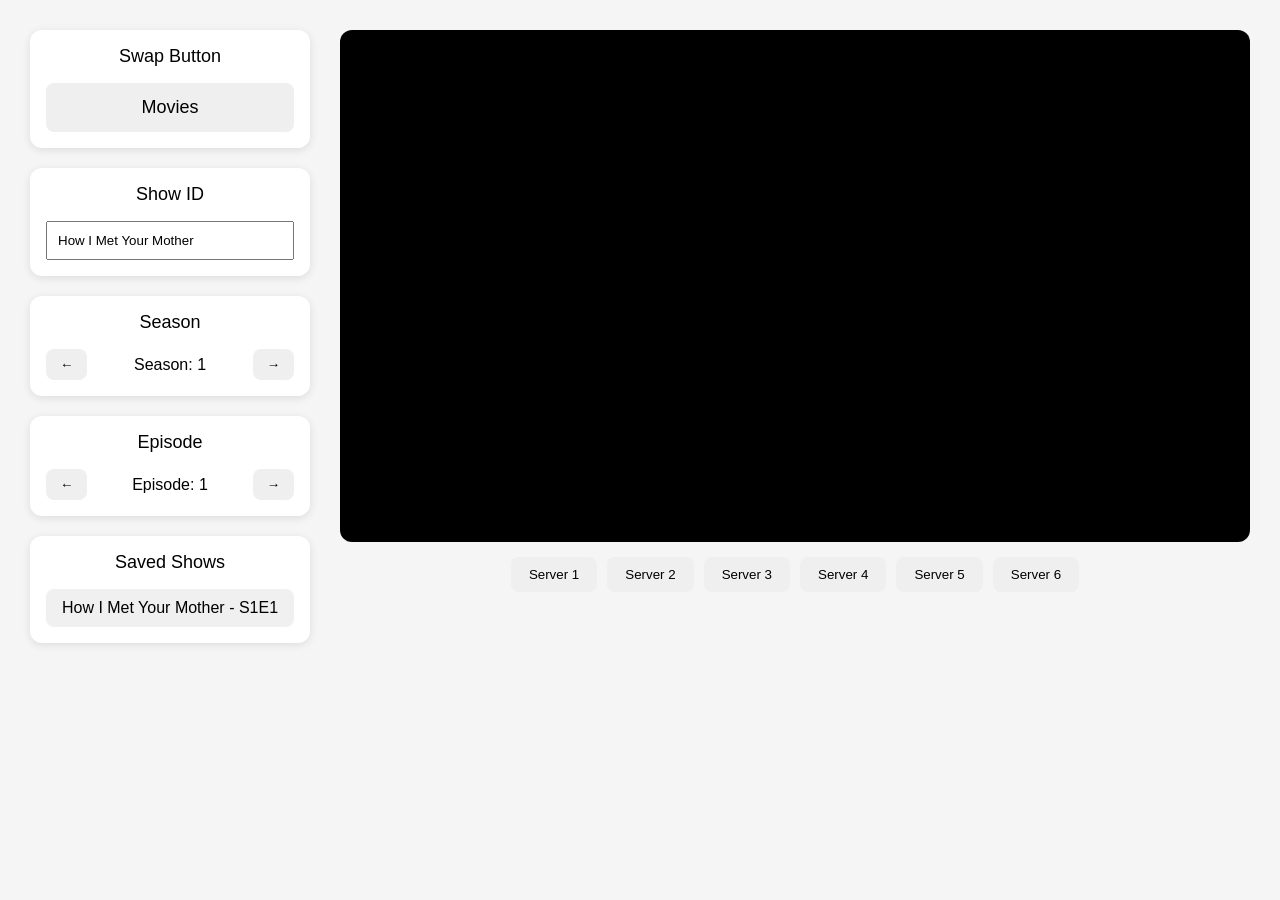
==== index.html @ 3ccbfbb1 "first commit" ====
<!DOCTYPE html>
<html lang="en">

<head>
    <meta charset="UTF-8">
    <meta name="viewport" content="width=device-width, initial-scale=1.0">
    <title>Movie Website</title>
    <style>
        body {
            font-family: -apple-system, BlinkMacSystemFont, "Segoe UI", Roboto, sans-serif;
            background: #f5f5f5;
            margin: 0;
            padding: 30px;
        }

        .layout {
            display: flex;
            gap: 30px;
            align-items: flex-start;
            max-width: 1400px;
            margin: auto;
        }

        .sidebar {
            width: 280px;
            display: flex;
            flex-direction: column;
            gap: 20px;
        }

        .card {
            background: #fff;
            border-radius: 12px;
            padding: 16px;
            box-shadow: 0 2px 8px rgba(0, 0, 0, .1);
        }

        .card h3 {
            margin-top: 0;
            margin-bottom: 16px;
            font-size: 18px;
            font-weight: 500;
            text-align: center;
        }

        .control-row {
            display: flex;
            justify-content: space-between;
            align-items: center;
        }

        button {
            padding: 8px 14px;
            border: none;
            border-radius: 8px;
            cursor: pointer;
        }

        .nav-button {
            width: 100%;
            padding: 14px;
            border: none;
            font-size: 18px;
            cursor: pointer;
        }

        input {
            width: 100%;
            box-sizing: border-box;
            padding: 10px;
        }

        .player-section {
            flex: 1;
            display: flex;
            flex-direction: column;
            gap: 15px;
        }

        .player-wrap {
            width: 100%;
            flex: 1;
            aspect-ratio: 16 / 9;
            max-height: 700px;
            position: relative;
            background: #000;
            border-radius: 12px;
            overflow: hidden;
        }

        .player-wrap iframe {
            position: absolute;
            inset: 0;
            width: 100%;
            height: 100%;
            border: 0;
        }

        .player-buttons {
            display: flex;
            justify-content: center;
            gap: 10px;
            flex-wrap: wrap;
        }

        .player-buttons button {
            padding: 10px 18px;
        }

        @media(max-width:900px) {
            .layout {
                flex-direction: column;
            }

            .sidebar {
                width: 100%;
            }
        }

        #savedShows {
            display: flex;
            flex-direction: column;
            gap: 8px;

            max-height: 141px;
            overflow-y: auto;
        }

        .saved-show {
            padding: 10px;
            background: #f0f0f0;
            border-radius: 8px;
            cursor: pointer;
            text-align: center;
        }

        .saved-show:hover {
            background: #ddd;
        }
    </style>
</head>

<body>

    <div class="layout">

        <div class="sidebar">

            <div class="card">
                <h3>Swap Button</h3>
                <button class="nav-button" onclick="location.href='movie.html'">Movies</button>
            </div>

            <div class="card">
                <h3>Show ID</h3>
                <input type="text" id="id-input" placeholder="Enter a Show Name">
            </div>

            <div class="card">
                <h3>Season</h3>
                <div class="control-row">
                    <button id="prevSs-btn">&larr;</button>
                    <span id="Season-label">Season: 1</span>
                    <button id="nextSs-btn">&rarr;</button>
                </div>
            </div>

            <div class="card">
                <h3>Episode</h3>
                <div class="control-row">
                    <button id="prevEp-btn">&larr;</button>
                    <span id="Episode-label">Episode: 1</span>
                    <button id="nextEp-btn">&rarr;</button>
                </div>
            </div>

            <div class="card">
                <h3>Saved Shows</h3>
                <div id="savedShows"></div>
            </div>

        </div>

        <div class="player-section">
            <div class="player-wrap">
                <iframe id="player" src="https://vsembed.su/embed/tv?imdb=tt0491738&season=1&episode=1"
                    allowfullscreen></iframe>
            </div>

            <div class="player-buttons"></div>

        </div>
    </div>

    <script>
        let currentId = localStorage.getItem("currentId") || "1100";
        let currentSsIndex = 1;
        let currentEpIndex = 1;
        let currentName = localStorage.getItem("currentName") || "How I Met Your Mother";

        const player = document.getElementById('player');
        const episodeLabel = document.getElementById('Episode-label');
        const seasonLabel = document.getElementById('Season-label');
        const idInput = document.getElementById('id-input');
        const savedShows = document.getElementById("savedShows");

        function tvServers() {
            return [
                `https://peachify.pro/embed/tv/${currentId}/${currentSsIndex}/${currentEpIndex}`,
                `https://vidup.to/tv/${currentId}/${currentSsIndex}/${currentEpIndex}?nextButton=false&autoNext=false`,
                `https://vidsrc.sh/embed/tv/${currentId}/${currentSsIndex}/${currentEpIndex}`,
                `https://player.vidlove.cc/embed/tv/${currentId}/${currentSsIndex}/${currentEpIndex}`,
                `https://vidfast.vc/tv/${currentId}/${currentSsIndex}/${currentEpIndex}?nextButton=false&autoNext=false`,
                `https://vidnest.fun/tv/${currentId}/${currentSsIndex}/${currentEpIndex}`,
            ];
        }

        let currentServer = 2;

        const playerButtons = document.querySelector(".player-buttons");

        tvServers().forEach((_, index) => {
            const button = document.createElement("button");
            button.className = "server-btn";
            button.dataset.server = index;
            button.textContent = `Server ${index + 1}`;

            playerButtons.appendChild(button);
        });

        idInput.value = currentName;

        function updateSavedShows() {
            const progress = JSON.parse(localStorage.getItem("progress")) || {};

            savedShows.innerHTML = "";

            for (const id in progress) {
                const div = document.createElement("div");
                div.className = "saved-show";

                const show = progress[id];

                div.textContent =
                    `${show.name || id} - S${show.season}E${show.episode}`;

                div.addEventListener("click", function () {
                    currentId = id;
                    currentName = show.name
                    idInput.value = show.name;
                    loadProgress(id);
                    updatePlayer();
                });

                div.addEventListener("dblclick", function () {
                    let progress = JSON.parse(localStorage.getItem("progress")) || {};

                    delete progress[id];

                    if (id === currentId) {
                        currentId = "";
                        currentName = "";
                        currentSsIndex = 1;
                        currentEpIndex = 1;

                        idInput.value = "";

                        player.src = "";
                        episodeLabel.textContent = "Episode: 1";
                        seasonLabel.textContent = "Season: 1";

                        localStorage.removeItem("currentId");
                        localStorage.removeItem("currentName");
                    }

                    localStorage.setItem("progress", JSON.stringify(progress));
                    updateSavedShows();
                });

                savedShows.appendChild(div);
            }

        }

        function saveProgress() {
            let progress = JSON.parse(localStorage.getItem("progress")) || {};

            progress[currentId] = {
                name: currentName,
                season: currentSsIndex,
                episode: currentEpIndex
            };

            localStorage.setItem("progress", JSON.stringify(progress));
            localStorage.setItem("currentId", currentId);
            localStorage.setItem("currentName", currentName);
            updateSavedShows();
        }

        function loadProgress(id) {
            let progress = JSON.parse(localStorage.getItem("progress")) || {};

            if (progress[id]) {
                currentSsIndex = progress[id].season;
                currentEpIndex = progress[id].episode;
            } else {
                currentSsIndex = 1;
                currentEpIndex = 1;
            }
        }

        function updatePlayer() {
            player.src = tvServers()[currentServer];
            episodeLabel.textContent = `Episode: ${currentEpIndex}`;
            seasonLabel.textContent = `Season: ${currentSsIndex}`;
            //god
            saveProgress();
        }

        loadProgress(currentId);
        updatePlayer();

        idInput.addEventListener("keydown", async function (event) {
            if (event.key !== "Enter") return;

            const query = this.value.trim();

            if (!query) return;

            try {
                const response = await fetch(`/api/tmdbTvT?q=${encodeURIComponent(query)}`);

                if (!response.ok) {
                    throw new Error('Network response was not ok');
                }

                const data = await response.json();

                if (data.results.length > 0) {
                    const show = data.results[0];

                    currentName = show.name;
                    currentId = show.id.toString();
                    idInput.value = currentName
                    loadProgress(currentId);
                    updatePlayer();
                } else {
                    console.log("No show found.");
                }
            } catch (error) {
                console.error(error);
            }
        });

        document.getElementById('nextEp-btn').addEventListener('click', function () {
            currentEpIndex++;
            updatePlayer();
        });

        document.getElementById('prevEp-btn').addEventListener('click', function () {
            if (currentEpIndex > 1) {
                currentEpIndex--;
                updatePlayer();
            }
        });

        document.getElementById('nextSs-btn').addEventListener('click', function () {
            currentSsIndex++
            currentEpIndex = 1;
            updatePlayer();
        });

        document.getElementById('prevSs-btn').addEventListener('click', function () {
            if (currentSsIndex > 1) {
                currentSsIndex--;
                currentEpIndex = 1;
                updatePlayer();
            }
        });

        document.querySelectorAll(".server-btn").forEach(button => {
            button.addEventListener("click", function () {
                currentServer = Number(this.dataset.server);
                updatePlayer();
            });
        });

    </script>

</body>

</html>
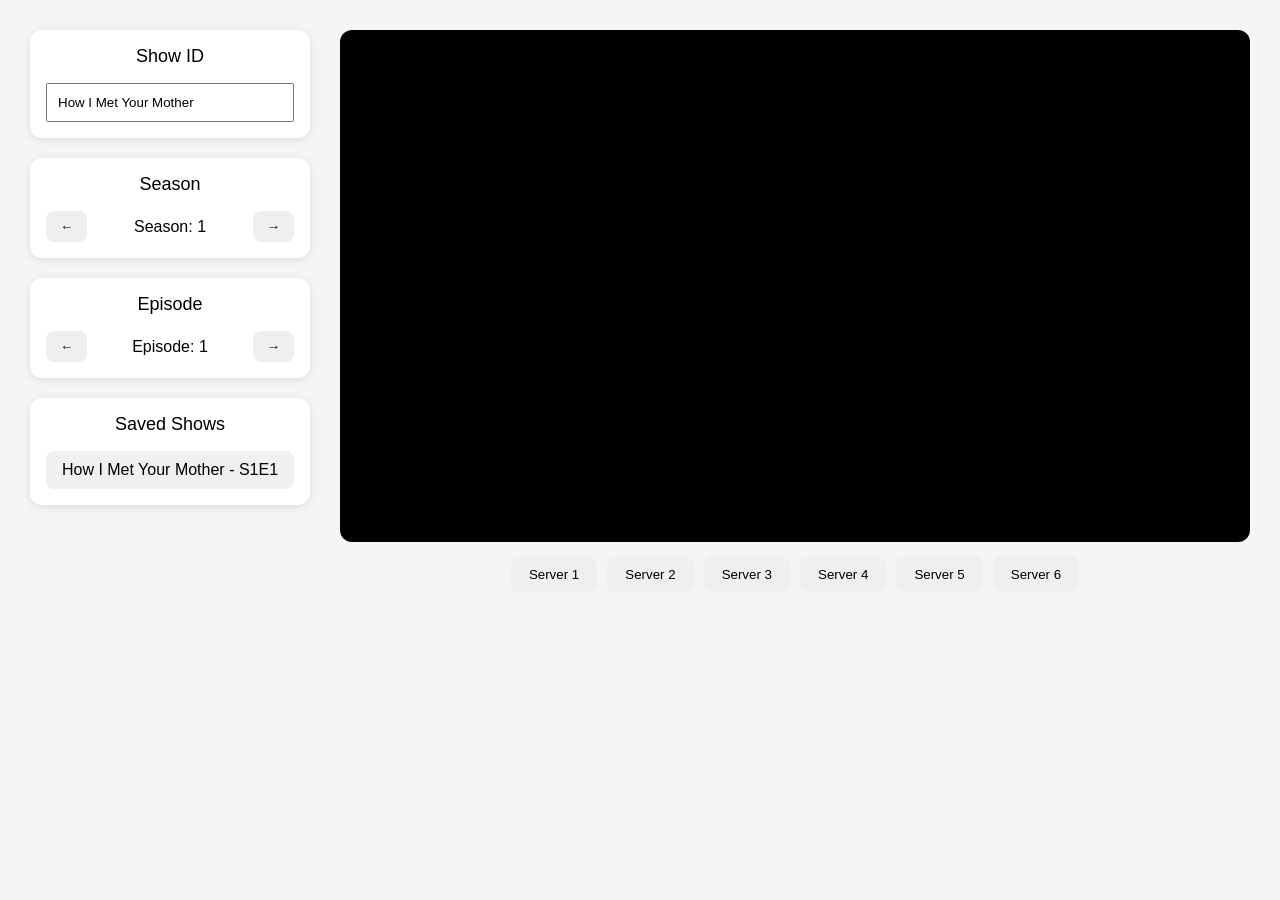
==== commit a2b9c434: "lets see" ====
--- a/index.html
+++ b/index.html
@@ -4,140 +4,8 @@
 <head>
     <meta charset="UTF-8">
     <meta name="viewport" content="width=device-width, initial-scale=1.0">
-    <title>Movie Website</title>
-    <style>
-        body {
-            font-family: -apple-system, BlinkMacSystemFont, "Segoe UI", Roboto, sans-serif;
-            background: #f5f5f5;
-            margin: 0;
-            padding: 30px;
-        }
-
-        .layout {
-            display: flex;
-            gap: 30px;
-            align-items: flex-start;
-            max-width: 1400px;
-            margin: auto;
-        }
-
-        .sidebar {
-            width: 280px;
-            display: flex;
-            flex-direction: column;
-            gap: 20px;
-        }
-
-        .card {
-            background: #fff;
-            border-radius: 12px;
-            padding: 16px;
-            box-shadow: 0 2px 8px rgba(0, 0, 0, .1);
-        }
-
-        .card h3 {
-            margin-top: 0;
-            margin-bottom: 16px;
-            font-size: 18px;
-            font-weight: 500;
-            text-align: center;
-        }
-
-        .control-row {
-            display: flex;
-            justify-content: space-between;
-            align-items: center;
-        }
-
-        button {
-            padding: 8px 14px;
-            border: none;
-            border-radius: 8px;
-            cursor: pointer;
-        }
-
-        .nav-button {
-            width: 100%;
-            padding: 14px;
-            border: none;
-            font-size: 18px;
-            cursor: pointer;
-        }
-
-        input {
-            width: 100%;
-            box-sizing: border-box;
-            padding: 10px;
-        }
-
-        .player-section {
-            flex: 1;
-            display: flex;
-            flex-direction: column;
-            gap: 15px;
-        }
-
-        .player-wrap {
-            width: 100%;
-            flex: 1;
-            aspect-ratio: 16 / 9;
-            max-height: 700px;
-            position: relative;
-            background: #000;
-            border-radius: 12px;
-            overflow: hidden;
-        }
-
-        .player-wrap iframe {
-            position: absolute;
-            inset: 0;
-            width: 100%;
-            height: 100%;
-            border: 0;
-        }
-
-        .player-buttons {
-            display: flex;
-            justify-content: center;
-            gap: 10px;
-            flex-wrap: wrap;
-        }
-
-        .player-buttons button {
-            padding: 10px 18px;
-        }
-
-        @media(max-width:900px) {
-            .layout {
-                flex-direction: column;
-            }
-
-            .sidebar {
-                width: 100%;
-            }
-        }
-
-        #savedShows {
-            display: flex;
-            flex-direction: column;
-            gap: 8px;
-
-            max-height: 141px;
-            overflow-y: auto;
-        }
-
-        .saved-show {
-            padding: 10px;
-            background: #f0f0f0;
-            border-radius: 8px;
-            cursor: pointer;
-            text-align: center;
-        }
-
-        .saved-show:hover {
-            background: #ddd;
-        }
-    </style>
+    <title>Scheirmanns tv</title>
+    <link rel="stylesheet" href="style.css">
 </head>
 
 <body>
@@ -145,11 +13,6 @@
     <div class="layout">
 
         <div class="sidebar">
-
-            <div class="card">
-                <h3>Swap Button</h3>
-                <button class="nav-button" onclick="location.href='movie.html'">Movies</button>
-            </div>
 
             <div class="card">
                 <h3>Show ID</h3>
@@ -192,200 +55,9 @@
         </div>
     </div>
 
-    <script>
-        let currentId = localStorage.getItem("currentId") || "1100";
-        let currentSsIndex = 1;
-        let currentEpIndex = 1;
-        let currentName = localStorage.getItem("currentName") || "How I Met Your Mother";
 
-        const player = document.getElementById('player');
-        const episodeLabel = document.getElementById('Episode-label');
-        const seasonLabel = document.getElementById('Season-label');
-        const idInput = document.getElementById('id-input');
-        const savedShows = document.getElementById("savedShows");
+    <script src="scripts/index.js"></script>
 
-        function tvServers() {
-            return [
-                `https://peachify.pro/embed/tv/${currentId}/${currentSsIndex}/${currentEpIndex}`,
-                `https://vidup.to/tv/${currentId}/${currentSsIndex}/${currentEpIndex}?nextButton=false&autoNext=false`,
-                `https://vidsrc.sh/embed/tv/${currentId}/${currentSsIndex}/${currentEpIndex}`,
-                `https://player.vidlove.cc/embed/tv/${currentId}/${currentSsIndex}/${currentEpIndex}`,
-                `https://vidfast.vc/tv/${currentId}/${currentSsIndex}/${currentEpIndex}?nextButton=false&autoNext=false`,
-                `https://vidnest.fun/tv/${currentId}/${currentSsIndex}/${currentEpIndex}`,
-            ];
-        }
-
-        let currentServer = 2;
-
-        const playerButtons = document.querySelector(".player-buttons");
-
-        tvServers().forEach((_, index) => {
-            const button = document.createElement("button");
-            button.className = "server-btn";
-            button.dataset.server = index;
-            button.textContent = `Server ${index + 1}`;
-
-            playerButtons.appendChild(button);
-        });
-
-        idInput.value = currentName;
-
-        function updateSavedShows() {
-            const progress = JSON.parse(localStorage.getItem("progress")) || {};
-
-            savedShows.innerHTML = "";
-
-            for (const id in progress) {
-                const div = document.createElement("div");
-                div.className = "saved-show";
-
-                const show = progress[id];
-
-                div.textContent =
-                    `${show.name || id} - S${show.season}E${show.episode}`;
-
-                div.addEventListener("click", function () {
-                    currentId = id;
-                    currentName = show.name
-                    idInput.value = show.name;
-                    loadProgress(id);
-                    updatePlayer();
-                });
-
-                div.addEventListener("dblclick", function () {
-                    let progress = JSON.parse(localStorage.getItem("progress")) || {};
-
-                    delete progress[id];
-
-                    if (id === currentId) {
-                        currentId = "";
-                        currentName = "";
-                        currentSsIndex = 1;
-                        currentEpIndex = 1;
-
-                        idInput.value = "";
-
-                        player.src = "";
-                        episodeLabel.textContent = "Episode: 1";
-                        seasonLabel.textContent = "Season: 1";
-
-                        localStorage.removeItem("currentId");
-                        localStorage.removeItem("currentName");
-                    }
-
-                    localStorage.setItem("progress", JSON.stringify(progress));
-                    updateSavedShows();
-                });
-
-                savedShows.appendChild(div);
-            }
-
-        }
-
-        function saveProgress() {
-            let progress = JSON.parse(localStorage.getItem("progress")) || {};
-
-            progress[currentId] = {
-                name: currentName,
-                season: currentSsIndex,
-                episode: currentEpIndex
-            };
-
-            localStorage.setItem("progress", JSON.stringify(progress));
-            localStorage.setItem("currentId", currentId);
-            localStorage.setItem("currentName", currentName);
-            updateSavedShows();
-        }
-
-        function loadProgress(id) {
-            let progress = JSON.parse(localStorage.getItem("progress")) || {};
-
-            if (progress[id]) {
-                currentSsIndex = progress[id].season;
-                currentEpIndex = progress[id].episode;
-            } else {
-                currentSsIndex = 1;
-                currentEpIndex = 1;
-            }
-        }
-
-        function updatePlayer() {
-            player.src = tvServers()[currentServer];
-            episodeLabel.textContent = `Episode: ${currentEpIndex}`;
-            seasonLabel.textContent = `Season: ${currentSsIndex}`;
-            //god
-            saveProgress();
-        }
-
-        loadProgress(currentId);
-        updatePlayer();
-
-        idInput.addEventListener("keydown", async function (event) {
-            if (event.key !== "Enter") return;
-
-            const query = this.value.trim();
-
-            if (!query) return;
-
-            try {
-                const response = await fetch(`/api/tmdbTvT?q=${encodeURIComponent(query)}`);
-
-                if (!response.ok) {
-                    throw new Error('Network response was not ok');
-                }
-
-                const data = await response.json();
-
-                if (data.results.length > 0) {
-                    const show = data.results[0];
-
-                    currentName = show.name;
-                    currentId = show.id.toString();
-                    idInput.value = currentName
-                    loadProgress(currentId);
-                    updatePlayer();
-                } else {
-                    console.log("No show found.");
-                }
-            } catch (error) {
-                console.error(error);
-            }
-        });
-
-        document.getElementById('nextEp-btn').addEventListener('click', function () {
-            currentEpIndex++;
-            updatePlayer();
-        });
-
-        document.getElementById('prevEp-btn').addEventListener('click', function () {
-            if (currentEpIndex > 1) {
-                currentEpIndex--;
-                updatePlayer();
-            }
-        });
-
-        document.getElementById('nextSs-btn').addEventListener('click', function () {
-            currentSsIndex++
-            currentEpIndex = 1;
-            updatePlayer();
-        });
-
-        document.getElementById('prevSs-btn').addEventListener('click', function () {
-            if (currentSsIndex > 1) {
-                currentSsIndex--;
-                currentEpIndex = 1;
-                updatePlayer();
-            }
-        });
-
-        document.querySelectorAll(".server-btn").forEach(button => {
-            button.addEventListener("click", function () {
-                currentServer = Number(this.dataset.server);
-                updatePlayer();
-            });
-        });
-
-    </script>
 
 </body>
 
--- a/style.css
+++ b/style.css
@@ -0,0 +1,131 @@
+        body {
+            font-family: -apple-system, BlinkMacSystemFont, "Segoe UI", Roboto, sans-serif;
+            background: #f5f5f5;
+            margin: 0;
+            padding: 30px;
+        }
+
+        .layout {
+            display: flex;
+            gap: 30px;
+            align-items: flex-start;
+            max-width: 1400px;
+            margin: auto;
+        }
+
+        .sidebar {
+            width: 280px;
+            display: flex;
+            flex-direction: column;
+            gap: 20px;
+        }
+
+        .card {
+            background: #fff;
+            border-radius: 12px;
+            padding: 16px;
+            box-shadow: 0 2px 8px rgba(0, 0, 0, .1);
+        }
+
+        .card h3 {
+            margin-top: 0;
+            margin-bottom: 16px;
+            font-size: 18px;
+            font-weight: 500;
+            text-align: center;
+        }
+
+        .control-row {
+            display: flex;
+            justify-content: space-between;
+            align-items: center;
+        }
+
+        button {
+            padding: 8px 14px;
+            border: none;
+            border-radius: 8px;
+            cursor: pointer;
+        }
+
+        .nav-button {
+            width: 100%;
+            padding: 14px;
+            border: none;
+            font-size: 18px;
+            cursor: pointer;
+        }
+
+        input {
+            width: 100%;
+            box-sizing: border-box;
+            padding: 10px;
+        }
+
+        .player-section {
+            flex: 1;
+            display: flex;
+            flex-direction: column;
+            gap: 15px;
+        }
+
+        .player-wrap {
+            width: 100%;
+            flex: 1;
+            aspect-ratio: 16 / 9;
+            max-height: 700px;
+            position: relative;
+            background: #000;
+            border-radius: 12px;
+            overflow: hidden;
+        }
+
+        .player-wrap iframe {
+            position: absolute;
+            inset: 0;
+            width: 100%;
+            height: 100%;
+            border: 0;
+        }
+
+        .player-buttons {
+            display: flex;
+            justify-content: center;
+            gap: 10px;
+            flex-wrap: wrap;
+        }
+
+        .player-buttons button {
+            padding: 10px 18px;
+        }
+
+        @media(max-width:900px) {
+            .layout {
+                flex-direction: column;
+            }
+
+            .sidebar {
+                width: 100%;
+            }
+        }
+
+        #savedShows {
+            display: flex;
+            flex-direction: column;
+            gap: 8px;
+
+            max-height: 141px;
+            overflow-y: auto;
+        }
+
+        .saved-show {
+            padding: 10px;
+            background: #f0f0f0;
+            border-radius: 8px;
+            cursor: pointer;
+            text-align: center;
+        }
+
+        .saved-show:hover {
+            background: #ddd;
+        }
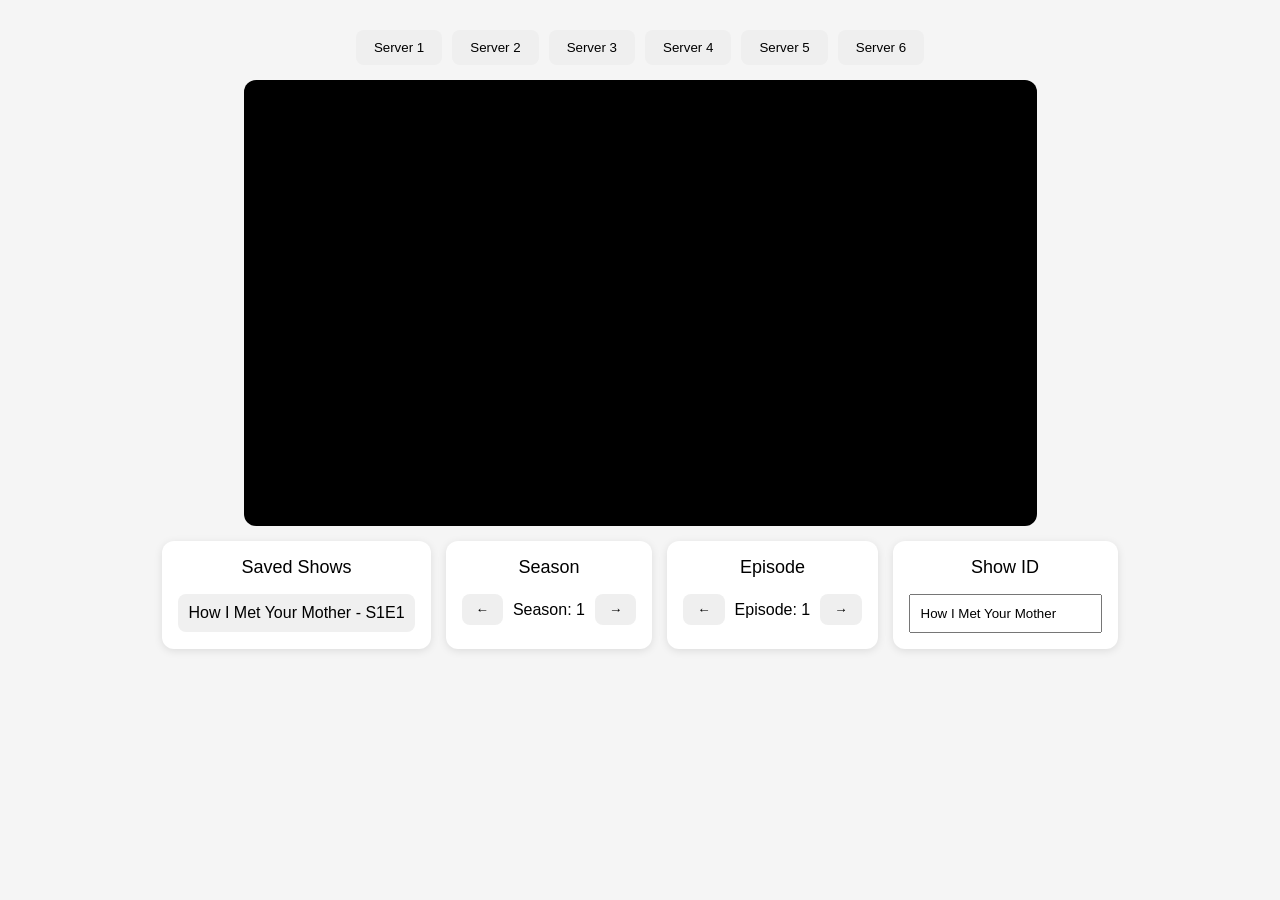
==== commit 252b3d59: "reformating" ====
--- a/index.html
+++ b/index.html
@@ -11,46 +11,43 @@
 <body>
 
     <div class="layout">
-
-        <div class="sidebar">
-
-            <div class="card">
-                <h3>Show ID</h3>
-                <input type="text" id="id-input" placeholder="Enter a Show Name">
-            </div>
-
-            <div class="card">
-                <h3>Season</h3>
-                <div class="control-row">
-                    <button id="prevSs-btn">&larr;</button>
-                    <span id="Season-label">Season: 1</span>
-                    <button id="nextSs-btn">&rarr;</button>
-                </div>
-            </div>
-
-            <div class="card">
-                <h3>Episode</h3>
-                <div class="control-row">
-                    <button id="prevEp-btn">&larr;</button>
-                    <span id="Episode-label">Episode: 1</span>
-                    <button id="nextEp-btn">&rarr;</button>
-                </div>
-            </div>
-
-            <div class="card">
-                <h3>Saved Shows</h3>
-                <div id="savedShows"></div>
-            </div>
-
-        </div>
-
         <div class="player-section">
+            <div class="server-buttons"></div>
             <div class="player-wrap">
                 <iframe id="player" src="https://vsembed.su/embed/tv?imdb=tt0491738&season=1&episode=1"
                     allowfullscreen></iframe>
             </div>
 
-            <div class="player-buttons"></div>
+            <div class="player-buttons">
+                <div class="card">
+                    <h3>Saved Shows</h3>
+                    <div id="savedShows"></div>
+                </div>
+
+                <div class="card">
+                    <h3>Season</h3>
+                    <div class="control-row">
+                        <button id="prevSs-btn">&larr;</button>
+                        <span id="Season-label">Season: 1</span>
+                        <button id="nextSs-btn">&rarr;</button>
+                    </div>
+                </div>
+
+                <div class="card">
+                    <h3>Episode</h3>
+                    <div class="control-row">
+                        <button id="prevEp-btn">&larr;</button>
+                        <span id="Episode-label">Episode: 1</span>
+                        <button id="nextEp-btn">&rarr;</button>
+                    </div>
+                </div>
+
+                <div class="card">
+                    <h3>Show ID</h3>
+                    <input type="text" id="id-input" placeholder="Enter a Show Name">
+                </div>
+
+            </div>
 
         </div>
     </div>
--- a/style.css
+++ b/style.css
@@ -38,6 +38,7 @@
         .control-row {
             display: flex;
             justify-content: space-between;
+            gap: 10px;
             align-items: center;
         }
 
@@ -50,7 +51,7 @@
 
         .nav-button {
             width: 100%;
-            padding: 14px;
+            padding: 20px;
             border: none;
             font-size: 18px;
             cursor: pointer;
@@ -67,10 +68,11 @@
             display: flex;
             flex-direction: column;
             gap: 15px;
+            align-items: center;
         }
 
         .player-wrap {
-            width: 100%;
+            width: 65%;
             flex: 1;
             aspect-ratio: 16 / 9;
             max-height: 700px;
@@ -91,11 +93,18 @@
         .player-buttons {
             display: flex;
             justify-content: center;
+            gap: 15px;
+            flex-wrap: wrap;
+        }
+
+        .server-buttons {
+            display: flex;
+            justify-content: center;
             gap: 10px;
             flex-wrap: wrap;
         }
 
-        .player-buttons button {
+        .server-buttons button {
             padding: 10px 18px;
         }
 
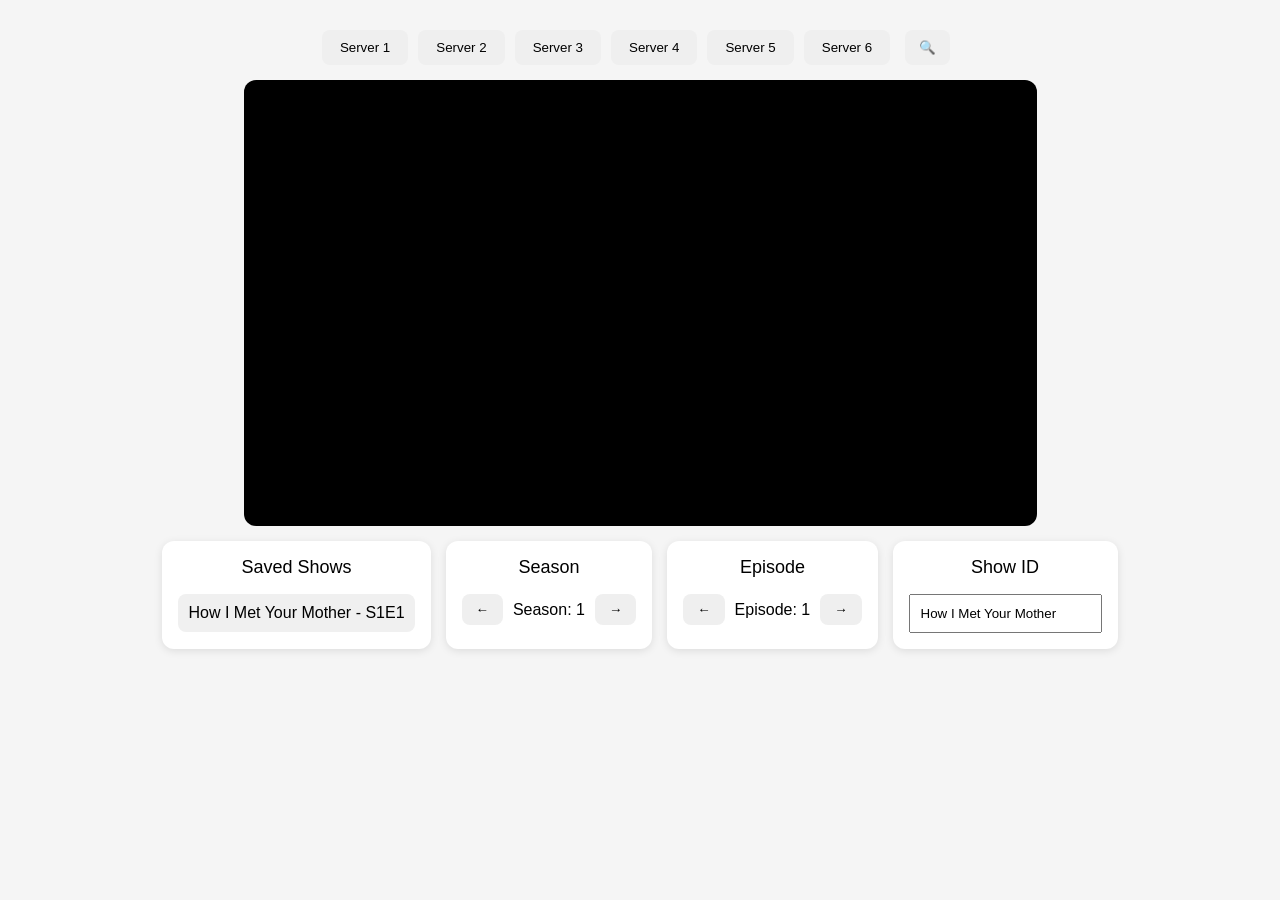
==== commit d5b493d3: "yo boi" ====
--- a/index.html
+++ b/index.html
@@ -12,7 +12,15 @@
 
     <div class="layout">
         <div class="player-section">
-            <div class="server-buttons"></div>
+            <div class="top-row">
+                <div class="server-buttons"></div>
+
+                <div class="search-wrap">
+                    <button id="search-toggle" type="button" aria-label="Search">🔍</button>
+                    <input type="text" id="search-input" placeholder="Search a show...">
+                </div>
+            </div>
+
             <div class="player-wrap">
                 <iframe id="player" src="https://vsembed.su/embed/tv?imdb=tt0491738&season=1&episode=1"
                     allowfullscreen></iframe>
--- a/style.css
+++ b/style.css
@@ -33,6 +33,40 @@
             font-size: 18px;
             font-weight: 500;
             text-align: center;
+        }
+
+        .top-row {
+            display: flex;
+            justify-content: center;
+            align-items: center;
+            gap: 15px;
+            flex-wrap: wrap;
+        }
+
+        .search-wrap {
+            display: flex;
+            align-items: center;
+            gap: 8px;
+        }
+
+        #search-toggle {
+            padding: 10px 14px;
+        }
+
+        #search-input {
+            width: 0;
+            padding: 10px 0;
+            border: none;
+            border-radius: 8px;
+            opacity: 0;
+            transition: width .25s ease, opacity .2s ease, padding .25s ease;
+        }
+
+        #search-input.open {
+            width: 220px;
+            padding: 10px;
+            opacity: 1;
+            border: 1px solid #ccc;
         }
 
         .control-row {
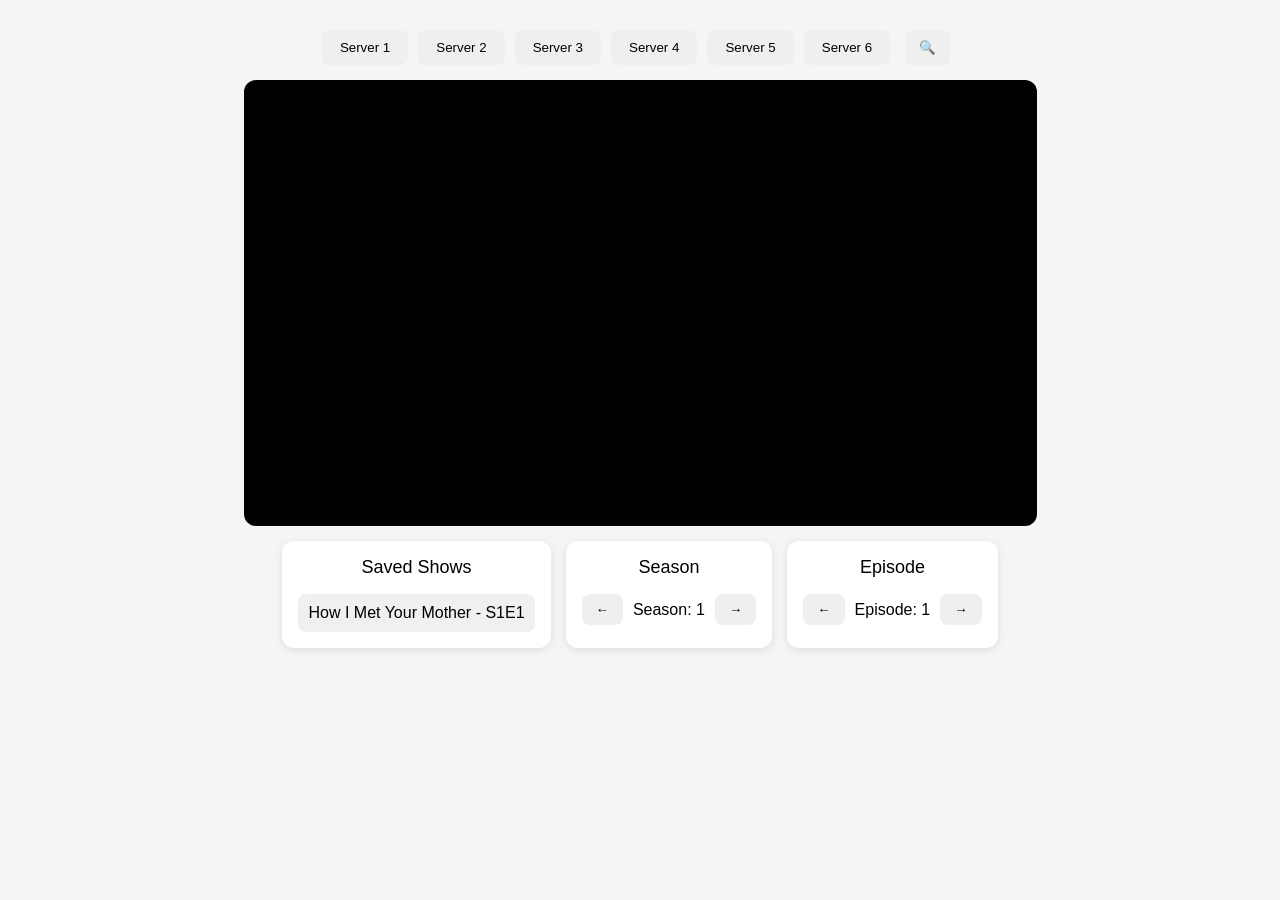
==== commit 83cab830: "trying" ====
--- a/index.html
+++ b/index.html
@@ -50,11 +50,6 @@
                     </div>
                 </div>
 
-                <div class="card">
-                    <h3>Show ID</h3>
-                    <input type="text" id="id-input" placeholder="Enter a Show Name">
-                </div>
-
             </div>
 
         </div>
--- a/style.css
+++ b/style.css
@@ -126,7 +126,6 @@
 
         .player-buttons {
             display: flex;
-            justify-content: center;
             gap: 15px;
             flex-wrap: wrap;
         }
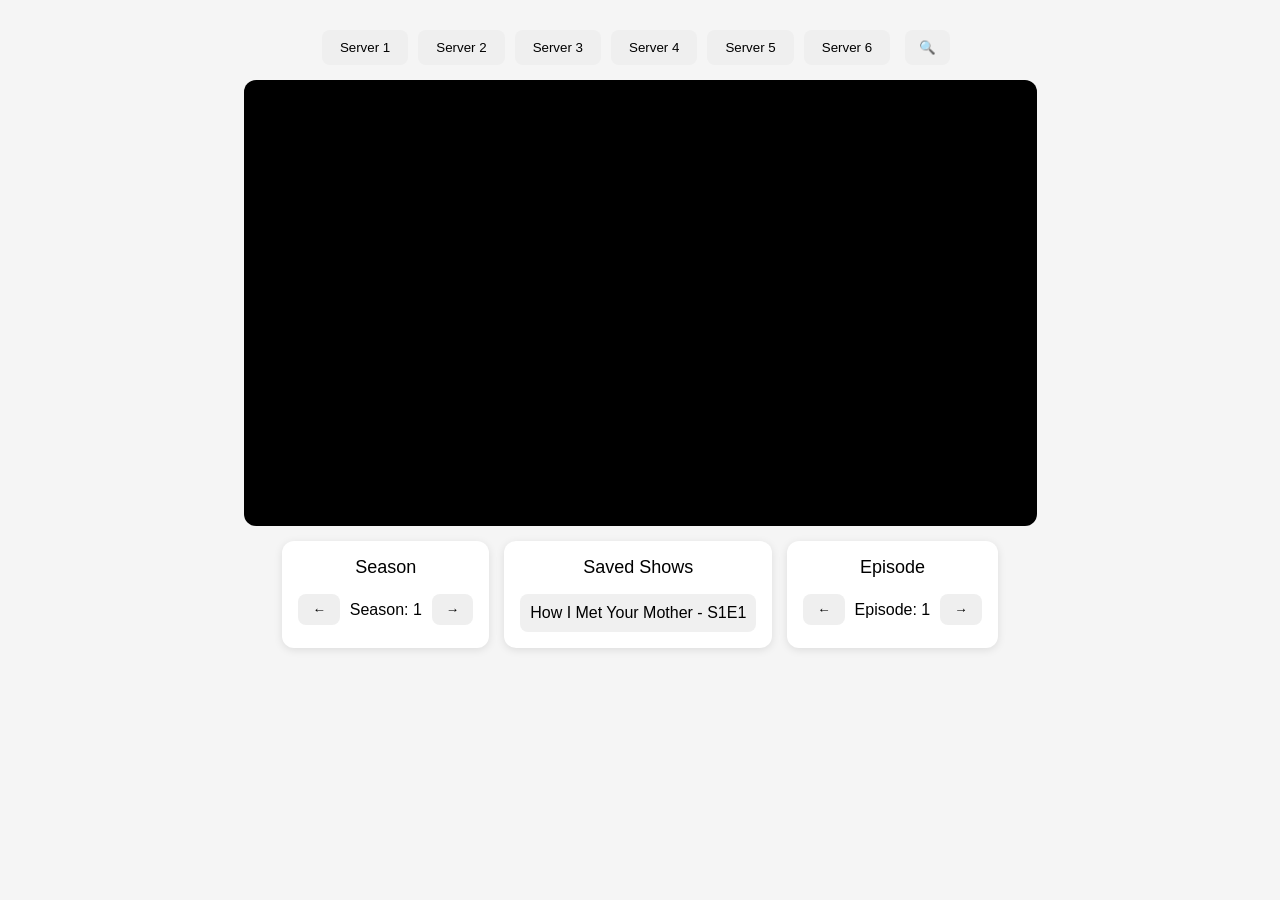
==== commit 8d7021db: "im happy with this" ====
--- a/index.html
+++ b/index.html
@@ -28,17 +28,17 @@
 
             <div class="player-buttons">
                 <div class="card">
-                    <h3>Saved Shows</h3>
-                    <div id="savedShows"></div>
-                </div>
-
-                <div class="card">
                     <h3>Season</h3>
                     <div class="control-row">
                         <button id="prevSs-btn">&larr;</button>
                         <span id="Season-label">Season: 1</span>
                         <button id="nextSs-btn">&rarr;</button>
                     </div>
+                </div>
+
+                <div class="card">
+                    <h3>Saved Shows</h3>
+                    <div id="savedShows"></div>
                 </div>
 
                 <div class="card">
--- a/style.css
+++ b/style.css
@@ -126,6 +126,8 @@
 
         .player-buttons {
             display: flex;
+            justify-content: center;
+            align-items: stretch;
             gap: 15px;
             flex-wrap: wrap;
         }
@@ -156,7 +158,7 @@
             flex-direction: column;
             gap: 8px;
 
-            max-height: 141px;
+            max-height: 40px;
             overflow-y: auto;
         }
 
